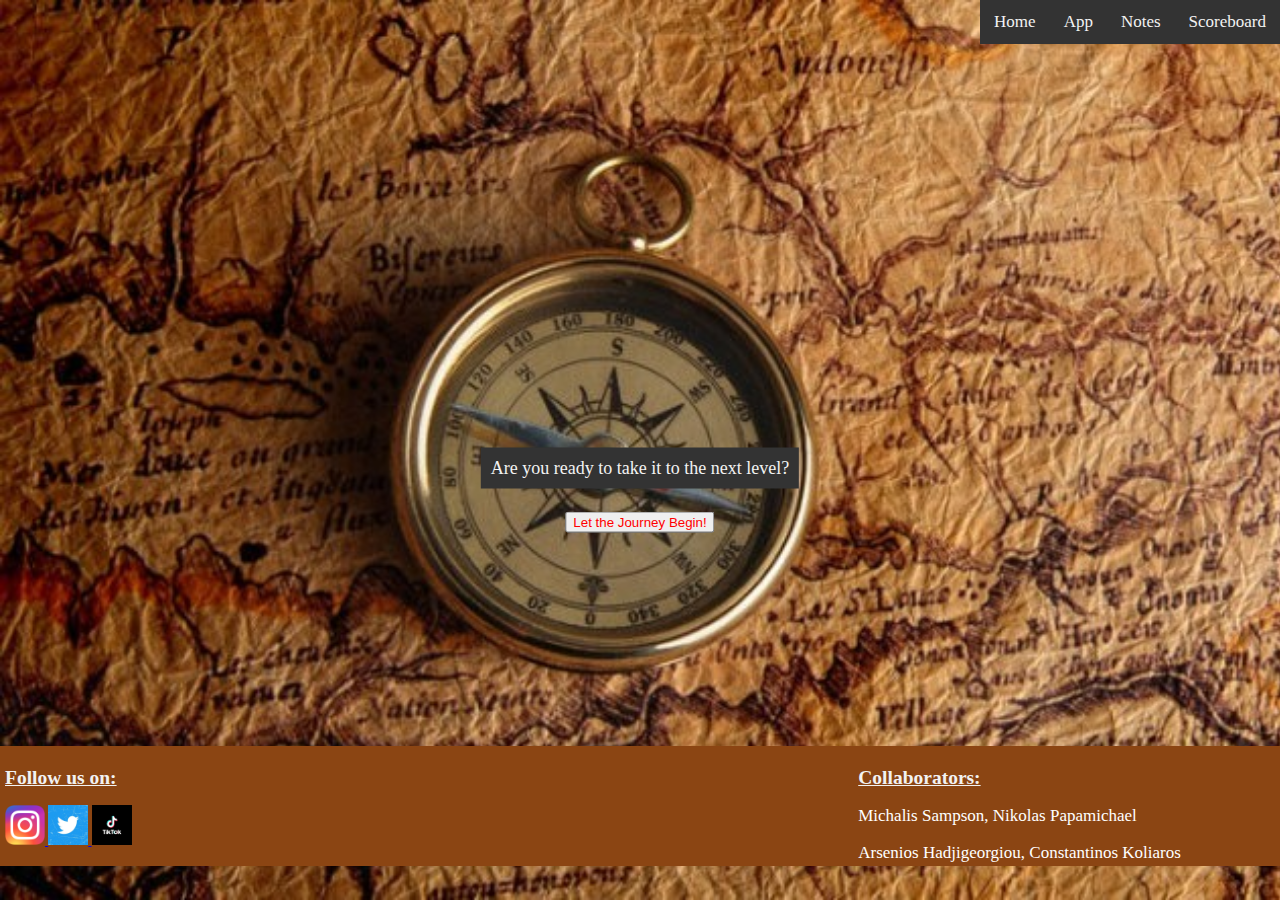
==== index/index.html @ 51d85f62 "Merge branch 'main' of https://github.com/msampson4/the-eagles" ====
<!DOCTYPE html>
<html lang="en">
<head>
    <meta charset="UTF-8">
    <title>TreasureHunt</title>
    <link rel="stylesheet" href="../Style.css">
    <meta name="viewport" content="width=device-width, initial-scale=1">
    <style>

        body{
            background-image: url("../images/Treasure-hunt (1).jpg");
            background-size: cover ;
            background-repeat: no-repeat;
        }
    </style>
</head>
<body>


<div class="topNav">
    <a href="../Scoreboard/Scoreboard.html">Scoreboard</a>
    <a href="../Notes/Notes.html">Notes</a>
    <a href="../App/name.html">App</a>
    <a href="../index/index.html">Home</a>
</div>
<!-- Button -->
<button class="button" onclick="location.href='app.html';">Let the Journey Begin!</button>

<button class="button" onclick="location.href='../App/name.html';">Let the Journey Begin!</button>

<div class="content">

</div>
<p class="content2">
    Are you ready to take it to the next level?
</p>

<footer>
    <div class="column" style="background-color:saddlebrown;">
        <h2>Follow us on:</h2>
            <a href="https://www.instagram.com/treasurehuntco1111/">
                <img src="../images/Instagram_logo_2016.jpg" height="40" width="40"/>
            </a>
        <a href="https://twitter.com/huntco1111">
            <img src="../images/u6qfBBkF_400x400.jpg" height="40" width="40"/>
        </a>
        <a href="https://www.tiktok.com/@treasurehuntco1111">
            <img src="../images/761b5a3f301cbc3cb3a98f9d63169076.png" height="40" width="40"/>
        </a>
    </div>
    <div class="column" style="background-color:saddlebrown;">


    </div>

    <div class="column" style="background-color:saddlebrown;">
        <h2>Collaborators:</h2>
        <p> Michalis Sampson, Nikolas Papamichael</p>
        <p> Arsenios Hadjigeorgiou, Constantinos Koliaros</p>

    </div>
</footer>


</body>

</html>
---- Style.css ----
/* Header */

.header {
    padding: 20px;
    text-align: left;
    background: saddlebrown;
    color: white;
    font-size: 16px;
}
.topNav a {
    float: right;
    color: #f2f2f2;
    text-align: center;
    padding: 12px 14px;
    text-decoration: none;
    font-size: 17px;
    background-color: #333333;
}

.topNav a:hover {
    background-color: #f2f2f2;
    color: #333333;
}

.topNav a:active {
    background-color: #04AA6D;
    color: white;
}

/* Body */

h2{
    text-decoration-line: underline;
}
html, body{
    height: 100%;
    background-color: #333333;
    margin: 0;
}
.content{
    min-height: 88.4%;
    margin-bottom: -50px;
}
.button{
    position: absolute;
    top: 58%;
    left: 50%;
    transform: translate(-50%,-50%);
    color: red;
}

/* Footer */

footer{
    height: 50px;
    width: 100%;

}
@media screen and (max-width: 600px) {
    .column {
        width: 100%;
    }

}
.column p {
    font-size: 17px;
    color:white;
}
.content2{
    position: absolute;
    top: 50%;
    left: 50%;
    transform: translate(-50%,-50%);
    font-size: 18px;
    color:#f2f2f2;
    background-color: #333333;
    padding: 10px;

}
.column {
    float: left;
    width: 33.33%;
    height:120px;
    font-size: 13px;
    color:#f2f2f2;
    padding: 5px;



}

.collaborators {
    float: right;
    margin-top: -120px ;
    color: red;
}
* {
    box-sizing: border-box;
}
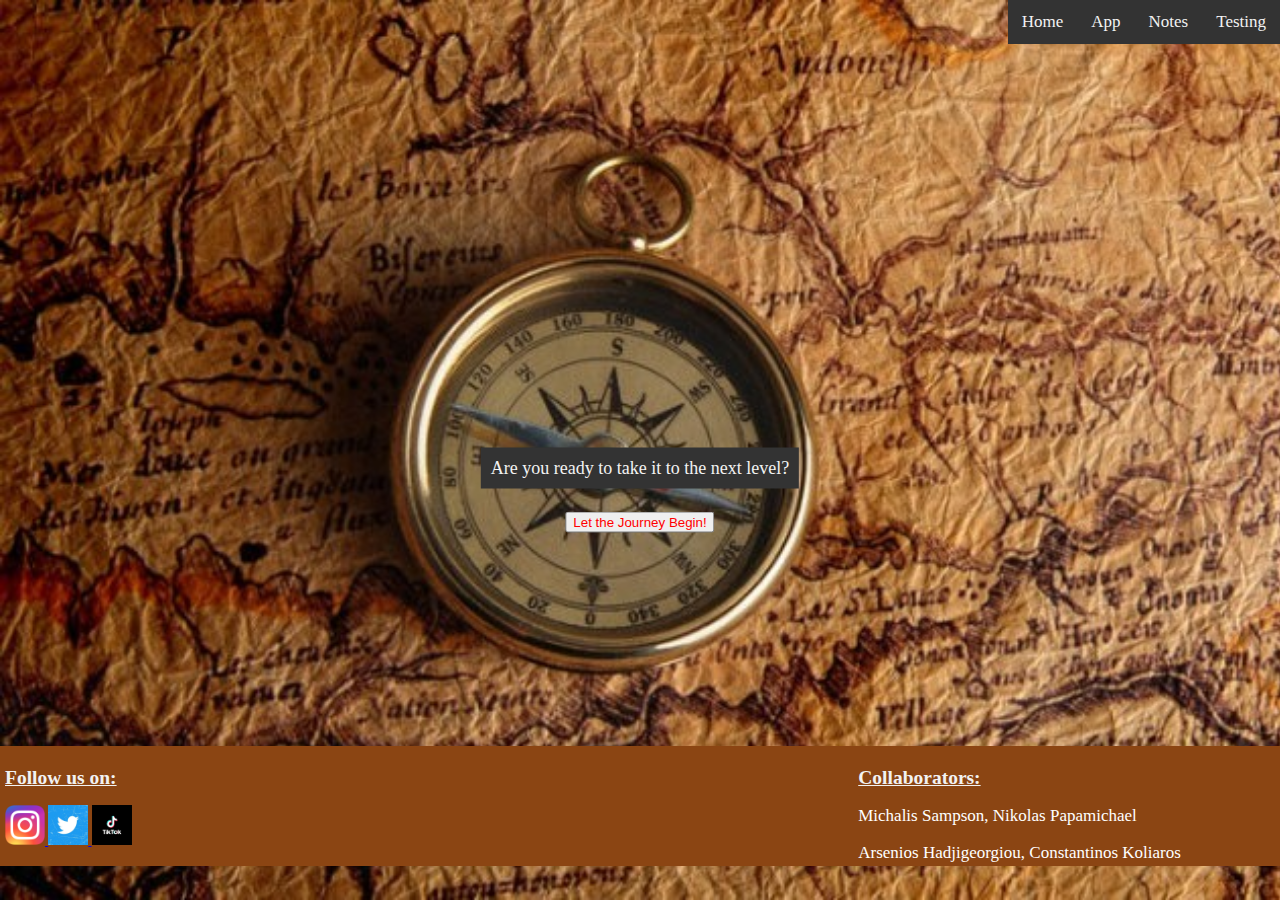
==== commit dae2ce28: "fixed things in app and in Scoreboard" ====
--- a/index/index.html
+++ b/index/index.html
@@ -7,9 +7,9 @@
     <meta name="viewport" content="width=device-width, initial-scale=1">
     <style>
 
-        body{
+        body {
             background-image: url("../images/Treasure-hunt (1).jpg");
-            background-size: cover ;
+            background-size: cover;
             background-repeat: no-repeat;
         }
     </style>
@@ -18,13 +18,11 @@
 
 
 <div class="topNav">
-    <a href="../Scoreboard/Scoreboard.html">Scoreboard</a>
+    <a href="../Testing.html">Testing</a>
     <a href="../Notes/Notes.html">Notes</a>
     <a href="../App/name.html">App</a>
     <a href="../index/index.html">Home</a>
 </div>
-<!-- Button -->
-<button class="button" onclick="location.href='app.html';">Let the Journey Begin!</button>
 
 <button class="button" onclick="location.href='../App/name.html';">Let the Journey Begin!</button>
 
--- a/Style.css
+++ b/Style.css
@@ -1,6 +1,22 @@
+* {
+    box-sizing: border-box;
+}
+.column {
+    float: left;
+    width: 33.33%;
+    height:120px;
+    font-size: 13px;
+    color:#f2f2f2;
+    padding: 5px;
 
+}
 
-/* Header */
+.collaborators {
+    float: right;
+    margin-top: -120px ;
+    color: red;
+}
+
 
 .header {
     padding: 20px;
@@ -29,7 +45,6 @@
     color: white;
 }
 
-/* Body */
 
 h2{
     text-decoration-line: underline;
@@ -51,12 +66,10 @@
     color: red;
 }
 
-/* Footer */
-
 footer{
     height: 50px;
     width: 100%;
-
+    position:sticky;
 }
 @media screen and (max-width: 600px) {
     .column {
@@ -79,23 +92,3 @@
     padding: 10px;
 
 }
-.column {
-    float: left;
-    width: 33.33%;
-    height:120px;
-    font-size: 13px;
-    color:#f2f2f2;
-    padding: 5px;
-
-
-
-}
-
-.collaborators {
-    float: right;
-    margin-top: -120px ;
-    color: red;
-}
-* {
-    box-sizing: border-box;
-}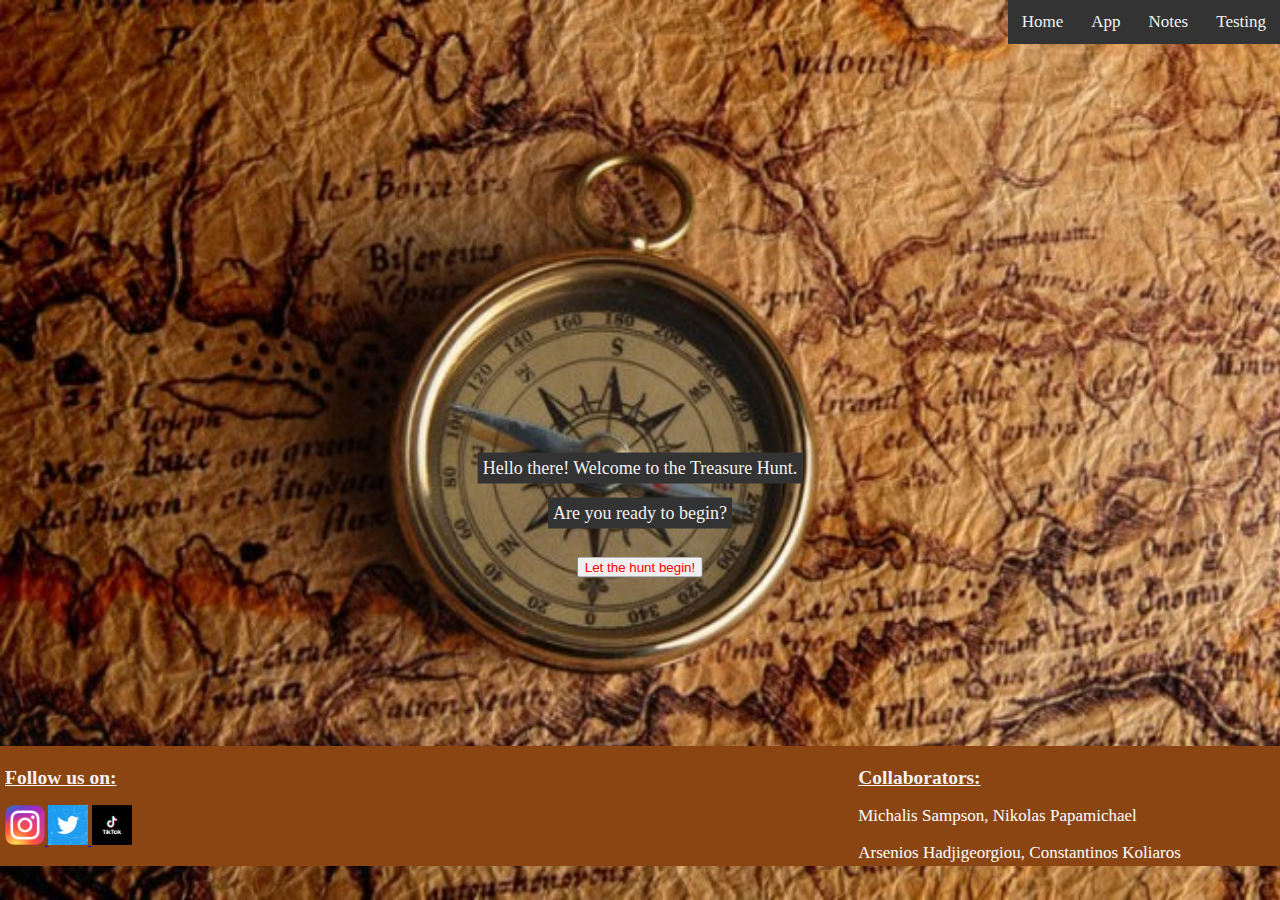
==== commit 05cca1c3: "remade the responsiveness of the pages" ====
--- a/index/index.html
+++ b/index/index.html
@@ -11,6 +11,8 @@
             background-image: url("../images/Treasure-hunt (1).jpg");
             background-size: cover;
             background-repeat: no-repeat;
+
+
         }
     </style>
 </head>
@@ -24,14 +26,17 @@
     <a href="../index/index.html">Home</a>
 </div>
 
-<button class="button" onclick="location.href='../App/name.html';">Let the Journey Begin!</button>
+<button class="button" onclick="location.href='../App/name.html';">Let the hunt begin!</button>
 
 <div class="content">
 
 </div>
 <p class="content2">
-    Are you ready to take it to the next level?
-</p>
+  Are you ready to begin?
+    </p>
+    <p class="content3">
+    Hello there! Welcome to the Treasure Hunt.
+    </p>
 
 <footer>
     <div class="column" style="background-color:saddlebrown;">
--- a/Style.css
+++ b/Style.css
@@ -51,7 +51,7 @@
 }
 html, body{
     height: 100%;
-    background-color: #333333;
+    background-color: #5A5A5A;
     margin: 0;
 }
 .content{
@@ -60,7 +60,7 @@
 }
 .button{
     position: absolute;
-    top: 58%;
+    top: 63%;
     left: 50%;
     transform: translate(-50%,-50%);
     color: red;
@@ -83,12 +83,21 @@
 }
 .content2{
     position: absolute;
+    top: 55%;
+    left: 50%;
+    transform: translate(-50%,-50%);
+    font-size: 18px;
+    color:#f2f2f2;
+    background-color: #333333;
+    padding: 5px;
+}
+.content3{
+    position: absolute;
     top: 50%;
     left: 50%;
     transform: translate(-50%,-50%);
     font-size: 18px;
     color:#f2f2f2;
     background-color: #333333;
-    padding: 10px;
-
+    padding: 5px;
 }
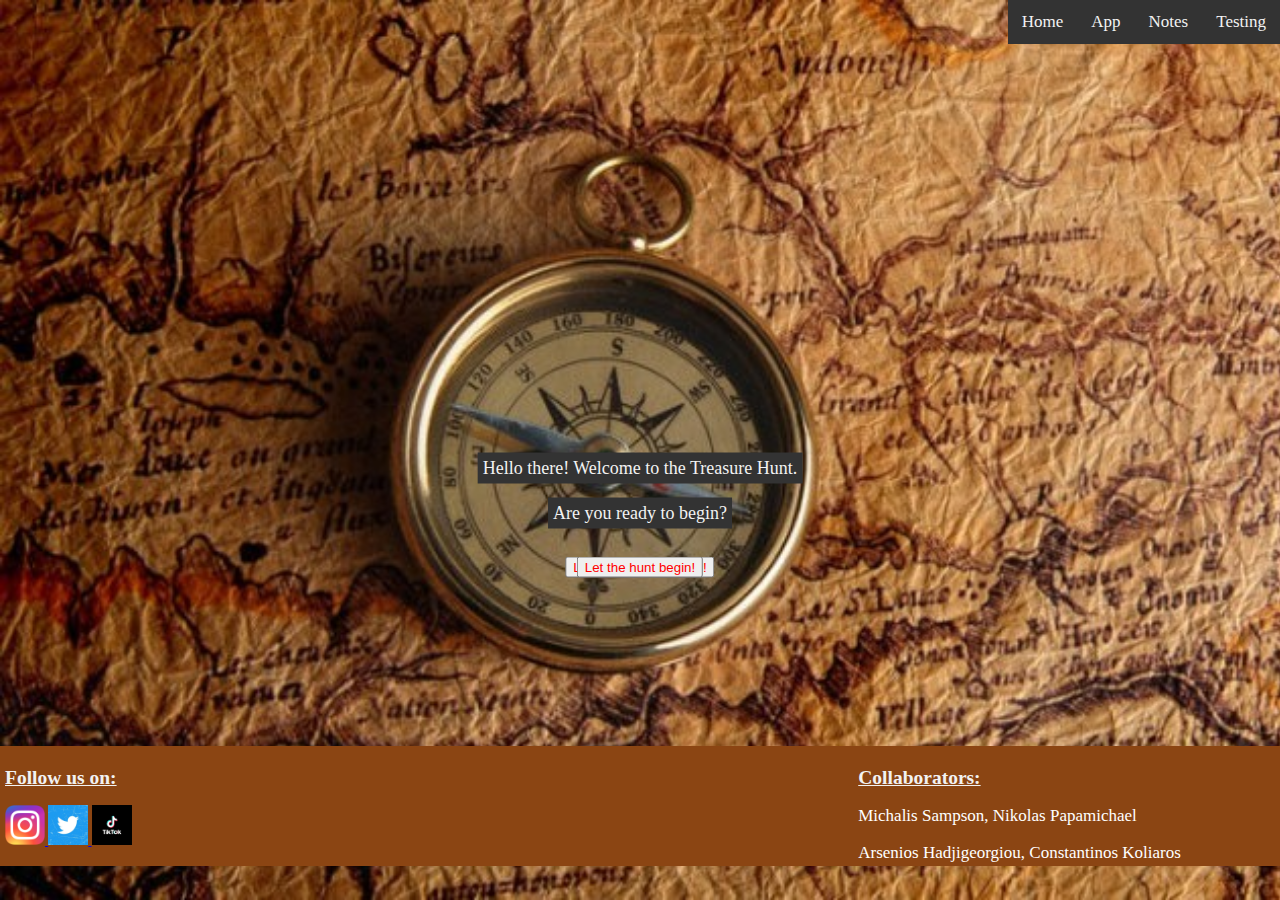
==== commit 6ca3dd8b: "Merge branch 'main' of https://github.com/msampson4/the-eagles" ====
--- a/index/index.html
+++ b/index/index.html
@@ -25,6 +25,8 @@
     <a href="../App/name.html">App</a>
     <a href="../index/index.html">Home</a>
 </div>
+<!-- Button -->
+<button class="button" onclick="location.href='app.html';">Let the Journey Begin!</button>
 
 <button class="button" onclick="location.href='../App/name.html';">Let the hunt begin!</button>
 
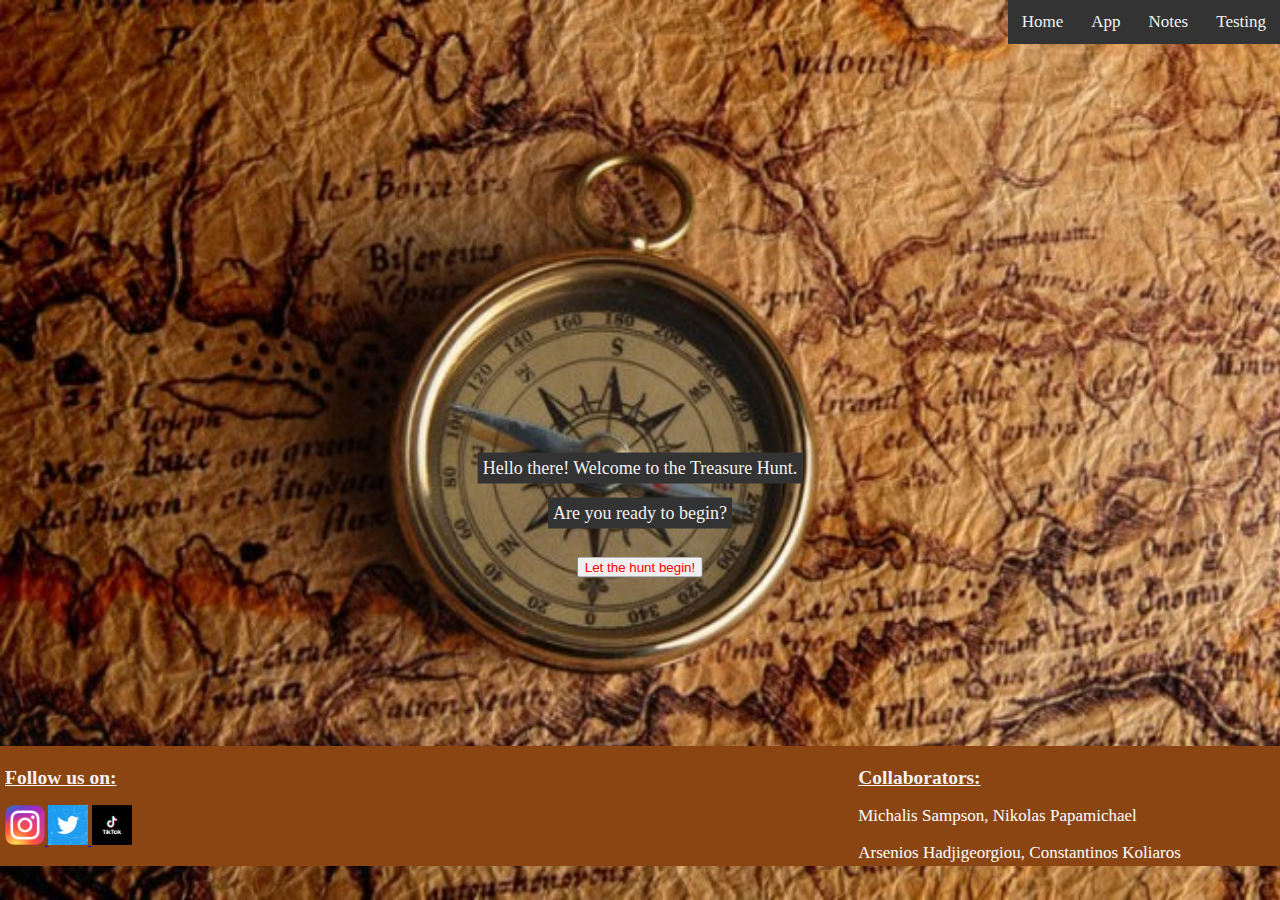
==== commit 9f97e6f1: "started repairing the list html page and tried to work on the fetch command for the questions" ====
--- a/index/index.html
+++ b/index/index.html
@@ -26,7 +26,7 @@
     <a href="../index/index.html">Home</a>
 </div>
 <!-- Button -->
-<button class="button" onclick="location.href='app.html';">Let the Journey Begin!</button>
+
 
 <button class="button" onclick="location.href='../App/name.html';">Let the hunt begin!</button>
 
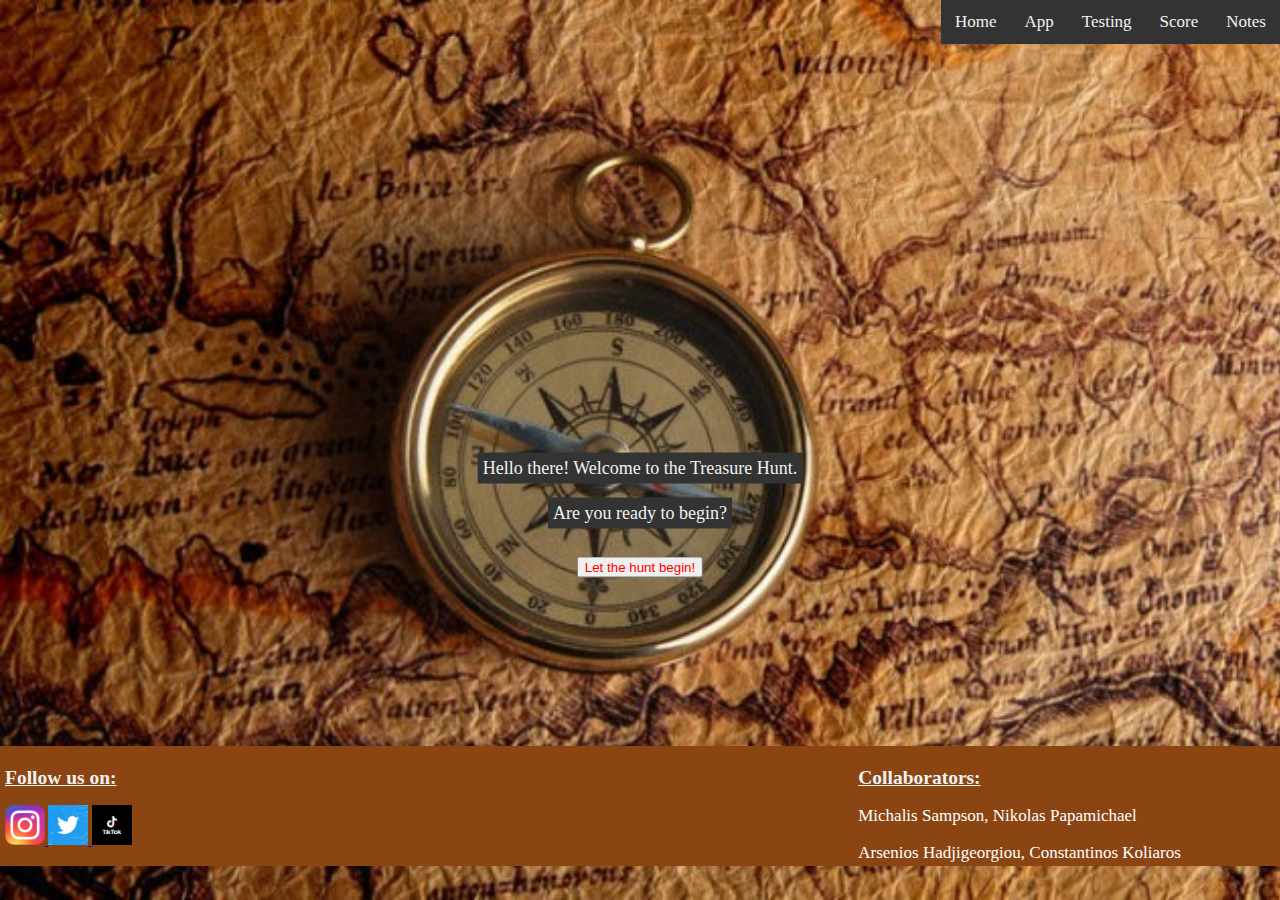
==== commit dfc5a6bb: "I add the score button on index.Here is the previous commands in case you need them     <a href="../" ====
--- a/index/index.html
+++ b/index/index.html
@@ -20,10 +20,12 @@
 
 
 <div class="topNav">
+    <a href="../Notes/Notes.html">Notes</a>
+    <a href="../Scoreboard/Scoreboard.html">Score</a>
     <a href="../Testing.html">Testing</a>
-    <a href="../Notes/Notes.html">Notes</a>
     <a href="../App/name.html">App</a>
     <a href="../index/index.html">Home</a>
+
 </div>
 <!-- Button -->
 
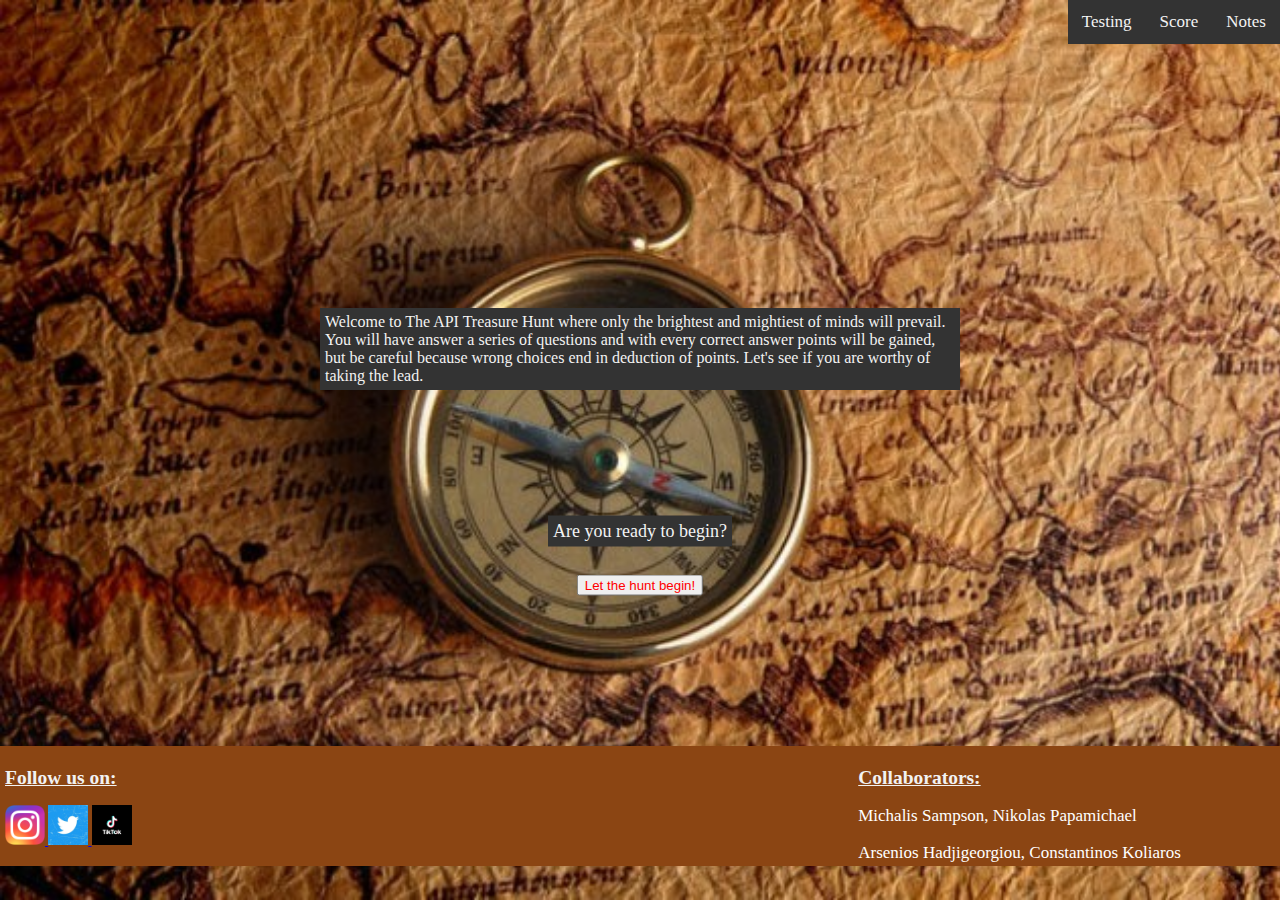
==== commit a973bbec: "HOME PAGE - Remove home and app from header - Summary  ~~~~~~~ APP - App remove from header - Lower " ====
--- a/index/index.html
+++ b/index/index.html
@@ -23,8 +23,6 @@
     <a href="../Notes/Notes.html">Notes</a>
     <a href="../Scoreboard/Scoreboard.html">Score</a>
     <a href="../Testing.html">Testing</a>
-    <a href="../App/name.html">App</a>
-    <a href="../index/index.html">Home</a>
 
 </div>
 <!-- Button -->
@@ -39,7 +37,9 @@
   Are you ready to begin?
     </p>
     <p class="content3">
-    Hello there! Welcome to the Treasure Hunt.
+        Welcome to The API Treasure Hunt where only the brightest and mightiest of minds will prevail.
+        You will have answer a series of questions and with every correct answer points will be gained, but be careful because wrong choices end in deduction of points.
+        Let's see if you are worthy of taking the lead.
     </p>
 
 <footer>
--- a/Style.css
+++ b/Style.css
@@ -19,7 +19,6 @@
 
 
 .header {
-    padding: 20px;
     text-align: left;
     background: saddlebrown;
     color: white;
@@ -60,7 +59,7 @@
 }
 .button{
     position: absolute;
-    top: 63%;
+    top: 65%;
     left: 50%;
     transform: translate(-50%,-50%);
     color: red;
@@ -83,7 +82,7 @@
 }
 .content2{
     position: absolute;
-    top: 55%;
+    top: 57%;
     left: 50%;
     transform: translate(-50%,-50%);
     font-size: 18px;
@@ -93,11 +92,12 @@
 }
 .content3{
     position: absolute;
-    top: 50%;
+    top: 37%;
     left: 50%;
     transform: translate(-50%,-50%);
-    font-size: 18px;
+    font-size: 16px;
     color:#f2f2f2;
     background-color: #333333;
     padding: 5px;
+
 }
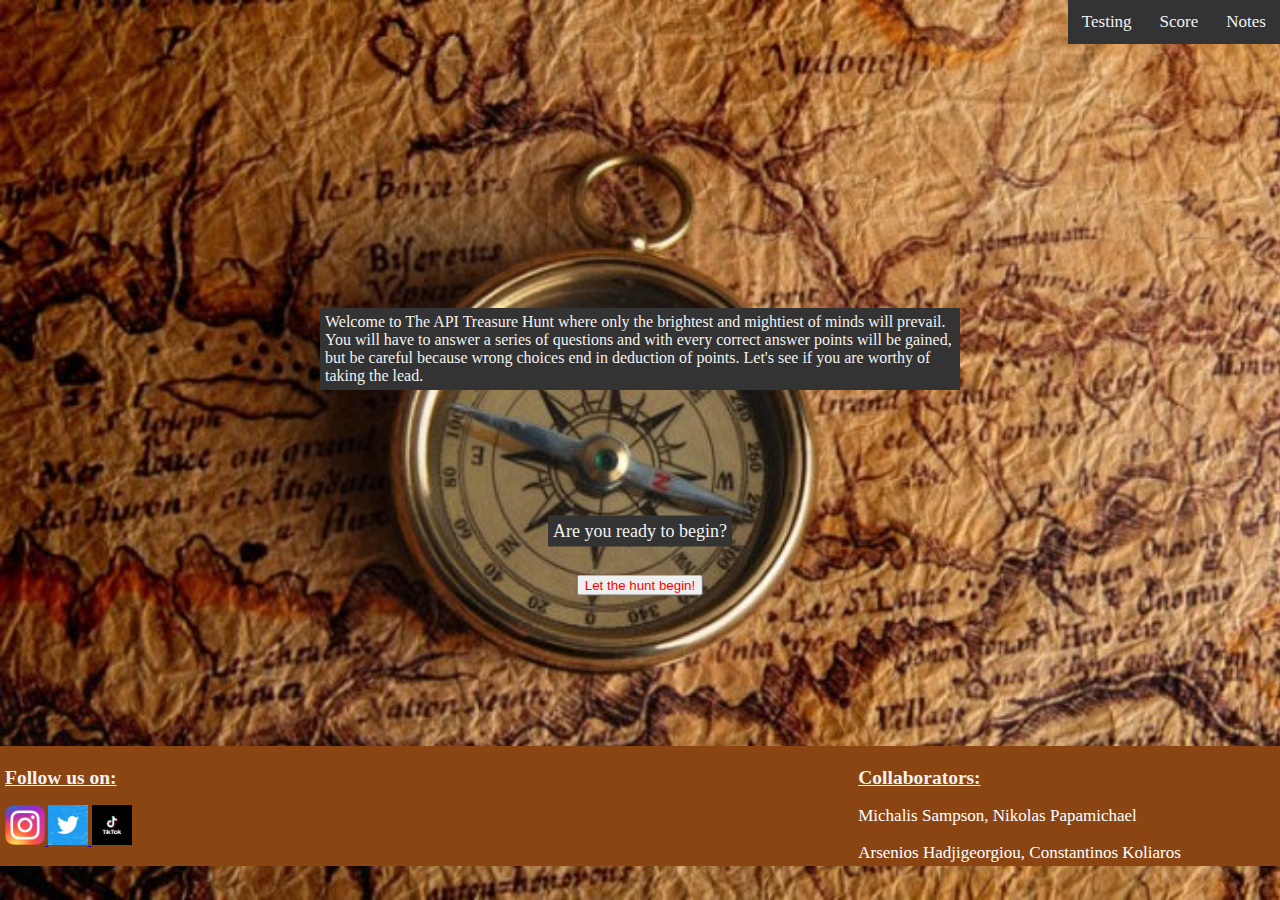
==== commit 9eb5944f: "Scoreboard changes" ====
--- a/index/index.html
+++ b/index/index.html
@@ -38,7 +38,7 @@
     </p>
     <p class="content3">
         Welcome to The API Treasure Hunt where only the brightest and mightiest of minds will prevail.
-        You will have answer a series of questions and with every correct answer points will be gained, but be careful because wrong choices end in deduction of points.
+        You will have to answer a series of questions and with every correct answer points will be gained, but be careful because wrong choices end in deduction of points.
         Let's see if you are worthy of taking the lead.
     </p>
 
